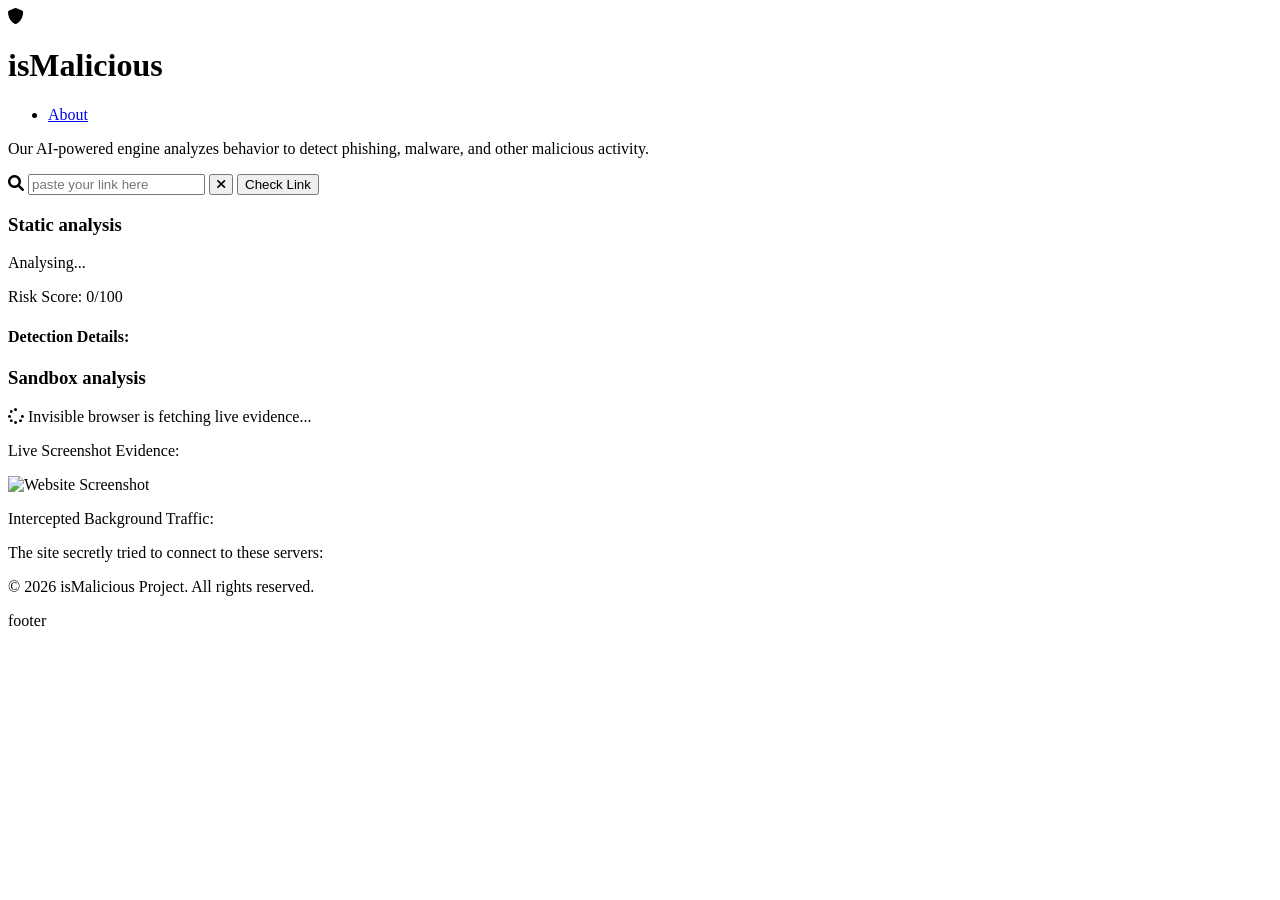
==== public/index.html @ a4854390 "moved index.html to public/index.html" ====
<!DOCTYPE html>
<html lang="en">
<head>
    <meta charset="UTF-8">
    <meta name="viewport" content="width=device-width, initial-scale=1.0">
    <title>isMalicious - AI Link Scanner</title>
    <link rel="stylesheet" href="style.css">
    <link rel="stylesheet" href="https://cdnjs.cloudflare.com/ajax/libs/font-awesome/6.0.0/css/all.min.css">
    <link href="https://fonts.googleapis.com/css2?family=Poppins:wght@300;400;600&display=swap" rel="stylesheet">
</head>
<body>

    <header>
        <div class="logo-container">
            <div class="logo-icon"><i class="fas fa-shield-alt"></i></div>
            <h1 class="brand-name">isMalicious</h1>
        </div>
        <nav>
            <ul>
                <li><a href="#">About</a></li>
            </ul>
        </nav>
    </header>

    <main class="container tight-spacing">
        <section class="hero">
            <p>Our AI-powered engine analyzes behavior to detect phishing, malware, and other malicious activity.</p>
        </section>

        <section class="scanner-container">
            <div class="scanner-box">
                <div id="url-section" class="tab-content active">
                    <div class="input-group">
                        <i class="fas fa-search search-icon"></i>
                        <input type="text" id="url-input" placeholder="paste your link here">
                        <button id="clear-btn" class="clear-btn" onclick="clearInput()" title="Clear input">
                            <i class="fas fa-times"></i>
                        </button>
                        <button class="main-btn" onclick="simulateScan('url')">Check Link</button>
                    </div>
                </div>
            </div>
        </section>

        <section class="results-box hidden" id="results-dashboard">
            <div class="results-grid">
                
                <div class="analysis-card static-card">
                    <h3 class="card-title">Static analysis</h3>
                    <div class="result-display">
                        <div class="loader" id="scan-loader"></div>
                        <div class="status-icon hidden" id="status-icon"></div>
                        <p class="status-text" id="status-text">Analysing...</p>
                        <p class="risk-score hidden" id="risk-score">Risk Score: <span id="score-val">0</span>/100</p>
                    </div>
                    <div class="details-log hidden" id="details-log">
                        <h4>Detection Details:</h4>
                        <ul id="log-list"></ul>
                    </div>
                </div>

                <div class="analysis-card sandbox-card" id="sandbox-results">
                    <h3 class="card-title">Sandbox analysis</h3>
                    
                    <div id="sandbox-loader" class="sandbox-loading">
                        <i class="fas fa-spinner fa-spin"></i> Invisible browser is fetching live evidence...
                    </div>

                    <div id="sandbox-content" class="hidden">
                        <p class="sandbox-subtitle">Live Screenshot Evidence:</p>
                        <img id="sandbox-screenshot" src="" alt="Website Screenshot" class="sandbox-img">
                        
                        <p class="sandbox-subtitle mt-15">Intercepted Background Traffic:</p>
                        <p class="sandbox-desc">The site secretly tried to connect to these servers:</p>
                        <ul id="sandbox-traffic-list" class="traffic-list"></ul>
                    </div>
                </div>

            </div>
        </section>
    </main>

    <footer>
        <p>&copy; 2026 isMalicious Project. All rights reserved.</p>
        <p class="collab-tag">footer</p>
    </footer>

    <script src="script.js"></script>
</body>
</html>
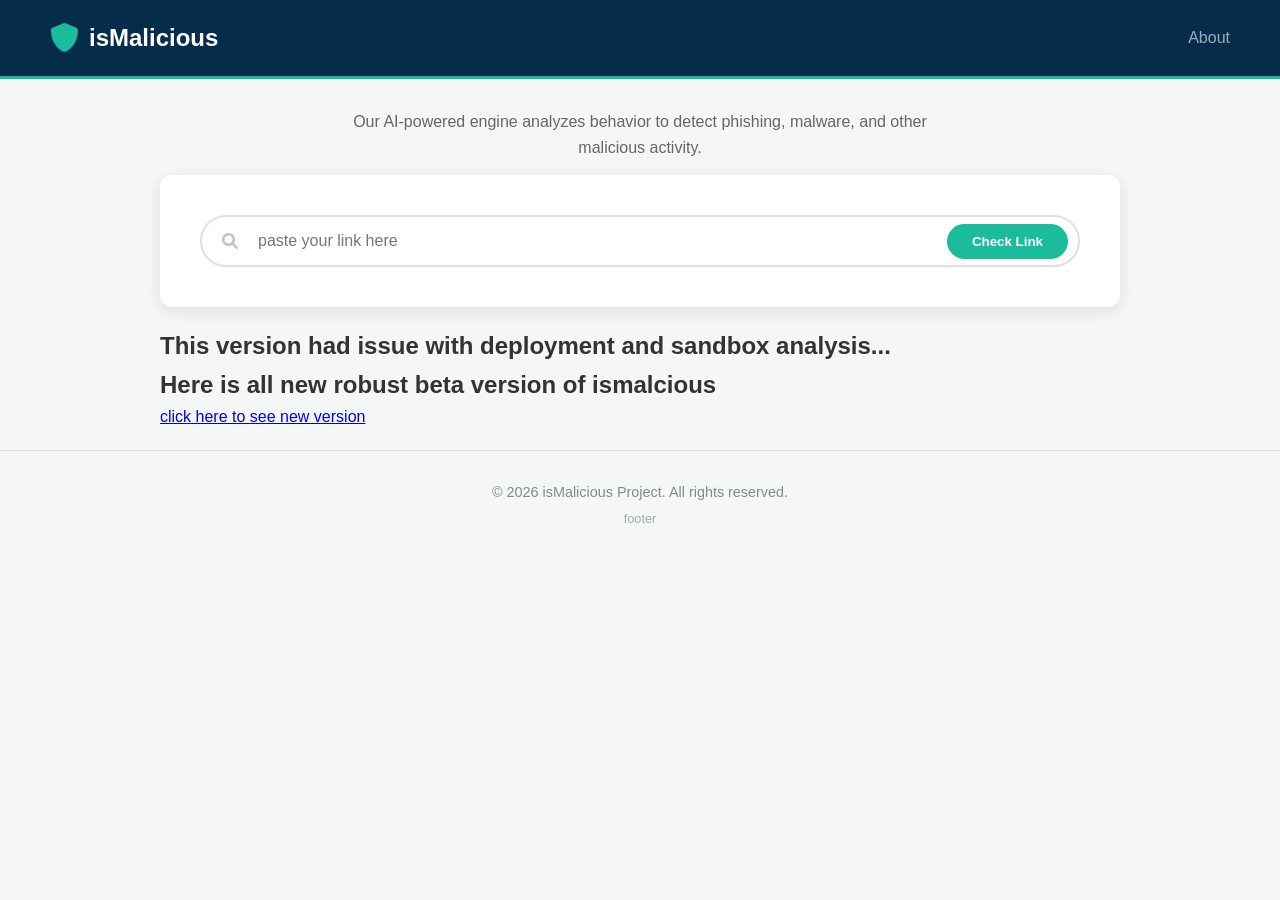
==== commit 6eb87480: "Update index.html added link to version 1.2 on main div" ====
--- a/public/index.html
+++ b/public/index.html
@@ -41,7 +41,13 @@
                 </div>
             </div>
         </section>
-
+        <section>
+            <div>
+                <h2>This  version had issue with deployment and sandbox analysis...</h2>
+                <h2> Here is all new robust beta version of ismalcious </h2>
+                <a href="https://ism-94c3w6l1q-ahsans-projects-34f9a56b.vercel.app/"> click here to see new version </a>
+            </div>
+        </section>
         <section class="results-box hidden" id="results-dashboard">
             <div class="results-grid">
                 
--- a/public/style.css
+++ b/public/style.css
@@ -0,0 +1,415 @@
+/* --- Basic Reset --- */
+* {
+    margin: 0;
+    padding: 0;
+    box-sizing: border-box;
+}
+
+:root {
+    --bg-color: #f4f7f6;
+    --primary-blue: #052c4a;
+    --teal-accent: #1abc9c;
+    --teal-hover: #16a085;
+    --text-dark: #333;
+    --text-light: #fff;
+    --card-bg: #fff;
+    --border-color: #e0e0e0;
+    --shadow: 0 4px 15px rgba(0,0,0,0.1);
+    
+    /* Result Colors */
+    --color-safe: #2ecc71;
+    --color-malicious: #e74c3c;
+    --color-suspicious: #f39c12;
+}
+
+body {
+    font-family: 'Poppins', sans-serif;
+    background-color: var(--bg-color);
+    color: var(--text-dark);
+    line-height: 1.6;
+}
+
+.container {
+    max-width: 1000px;
+    margin: 0 auto;
+    padding: 20px;
+}
+
+/* --- Header & Nav --- */
+header {
+    background-color: var(--primary-blue);
+    color: var(--text-light);
+    padding: 15px 50px;
+    display: flex;
+    justify-content: space-between;
+    align-items: center;
+    border-bottom: 3px solid var(--teal-accent);
+}
+
+.logo-container {
+    display: flex;
+    align-items: center;
+    gap: 10px;
+}
+
+.logo-icon {
+    font-size: 1.8rem;
+    color: var(--teal-accent);
+}
+
+.brand-name {
+    font-size: 1.5rem;
+    font-weight: 600;
+}
+
+nav ul {
+    list-style: none;
+    display: flex;
+    gap: 20px;
+}
+
+nav a {
+    text-decoration: none;
+    color: #a0acb9;
+    font-weight: 400;
+    transition: color 0.3s;
+}
+
+nav a:hover, nav a.active {
+    color: var(--text-light);
+}
+
+/* --- Hero Section --- */
+.hero {
+    text-align: center;
+    margin: 50px 0;
+}
+
+.hero h2 {
+    font-size: 2.2rem;
+    color: var(--primary-blue);
+    margin-bottom: 10px;
+}
+
+.hero p {
+    color: #666;
+    max-width: 600px;
+    margin: 0 auto;
+}
+
+/* --- Scanner Interface --- */
+.scanner-container {
+    background-color: var(--card-bg);
+    border-radius: 12px;
+    box-shadow: var(--shadow);
+    overflow: hidden; 
+    margin-bottom: 40px;
+}
+
+.tab-buttons {
+    display: flex;
+    background-color: #ecf0f1;
+    border-bottom: 1px solid var(--border-color);
+}
+
+.tab-btn {
+    flex: 1;
+    padding: 15px;
+    background: none;
+    border: none;
+    font-family: inherit;
+    font-size: 1rem;
+    cursor: pointer;
+    color: #7f8c8d;
+    transition: all 0.3s;
+    display: flex;
+    align-items: center;
+    justify-content: center;
+    gap: 8px;
+}
+
+.tab-btn:hover {
+    background-color: #e6eae0;
+}
+
+.tab-btn.active {
+    background-color: var(--card-bg);
+    color: var(--teal-accent);
+    font-weight: 600;
+    border-bottom: 3px solid var(--teal-accent);
+}
+
+.scanner-box {
+    padding: 40px;
+}
+
+.tab-content {
+    display: none;
+}
+
+.tab-content.active {
+    display: block;
+}
+
+/* --- URL Input Styling --- */
+.input-group {
+    position: relative;
+    display: flex;
+    gap: 10px;
+    align-items: center;
+    border: 2px solid var(--border-color);
+    border-radius: 30px;
+    padding: 5px 10px;
+    background-color: #fff;
+    transition: border-color 0.3s;
+}
+
+.input-group:focus-within {
+    border-color: var(--teal-accent);
+}
+
+.search-icon {
+    color: #bdc3c7;
+    margin-left: 10px;
+}
+
+#url-input {
+    flex: 1;
+    border: none;
+    padding: 10px;
+    font-size: 1rem;
+    font-family: inherit;
+    padding-right: 40px; /* Make room for the X button */
+}
+
+#url-input:focus {
+    outline: none;
+}
+
+/* The X Clear Button */
+.clear-btn {
+    position: absolute;
+    right: 140px; /* Position it right before the Check Link button */
+    background: transparent;
+    border: none;
+    font-size: 1.2rem;
+    color: #000;
+    cursor: pointer;
+    display: none; /* Hidden by default */
+    padding: 10px;
+    font-weight: bold;
+}
+
+.clear-btn:hover {
+    color: #e74c3c;
+}
+
+.main-btn {
+    background-color: var(--teal-accent);
+    color: var(--text-light);
+    border: none;
+    padding: 10px 25px;
+    border-radius: 25px;
+    font-family: inherit;
+    font-weight: 600;
+    cursor: pointer;
+    transition: background-color 0.3s;
+}
+
+.main-btn:hover {
+    background-color: var(--teal-hover);
+}
+
+/* --- Results Dashboard --- */
+.results-box {
+    background-color: var(--card-bg);
+    border-radius: 12px;
+    box-shadow: var(--shadow);
+    padding: 30px;
+    margin-bottom: 40px;
+    transition: all 0.5s ease;
+}
+
+.results-box.hidden {
+    display: none;
+    opacity: 0;
+}
+
+.results-box h3 {
+    text-align: center;
+    color: var(--primary-blue);
+    margin-bottom: 20px;
+}
+
+.result-display {
+    text-align: center;
+    margin-bottom: 20px;
+}
+
+.status-text {
+    font-size: 1.4rem;
+    font-weight: 600;
+    margin: 10px 0;
+}
+
+.status-icon {
+    font-size: 3rem;
+}
+
+.risk-score {
+    font-size: 1rem;
+    color: #7f8c8d;
+}
+
+#score-val {
+    font-weight: 600;
+    color: var(--text-dark);
+}
+
+.details-log {
+    border-top: 1px solid var(--border-color);
+    padding-top: 20px;
+}
+
+.details-log h4 {
+    margin-bottom: 10px;
+}
+
+.details-log ul {
+    list-style: none;
+    font-size: 0.9rem;
+    color: #555;
+    background-color: #f9f9f9;
+    padding: 15px;
+    border-radius: 8px;
+}
+
+.details-log li {
+    margin-bottom: 5px;
+    display: flex;
+    align-items: center;
+    gap: 8px;
+}
+
+/* State Classes for JavaScript */
+.hidden { display: none !important; }
+.text-safe { color: var(--color-safe) !important; }
+.text-malicious { color: var(--color-malicious) !important; }
+.text-suspicious { color: var(--color-suspicious) !important; }
+
+/* Loader Animation */
+.loader {
+    border: 5px solid #f3f3f3;
+    border-top: 5px solid var(--teal-accent);
+    border-radius: 50%;
+    width: 40px;
+    height: 40px;
+    animation: spin 1s linear infinite;
+    margin: 0 auto;
+}
+
+@keyframes spin {
+    0% { transform: rotate(0deg); }
+    100% { transform: rotate(360deg); }
+}
+
+/* --- Footer --- */
+footer {
+    text-align: center;
+    padding: 30px;
+    color: #7f8c8d;
+    font-size: 0.9rem;
+    border-top: 1px solid var(--border-color);
+}
+
+.collab-tag {
+    font-size: 0.8rem;
+    opacity: 0.7;
+    margin-top: 5px;
+}
+
+/* --- TWO-COLUMN GRID LAYOUT --- */
+.results-grid {
+    display: grid;
+    grid-template-columns: 1fr 1fr; 
+    gap: 20px;
+    margin-top: 20px;
+}
+
+.analysis-card {
+    border: 3px solid #000; 
+    border-radius: 8px;
+    padding: 20px;
+    background-color: #fff;
+    display: flex;
+    flex-direction: column;
+}
+
+.card-title {
+    text-align: center;
+    font-weight: 400;
+    margin-bottom: 20px;
+    padding-bottom: 10px;
+    border-bottom: 1px solid #eee;
+    color: #333;
+}
+
+/* Sandbox Specific Styling */
+.sandbox-subtitle {
+    font-size: 14px;
+    font-weight: bold;
+    margin-bottom: 5px;
+}
+.sandbox-desc {
+    font-size: 12px;
+    color: #7f8c8d;
+}
+.sandbox-img {
+    max-width: 100%;
+    border-radius: 4px;
+    border: 1px solid #ccc;
+    box-shadow: 0 2px 4px rgba(0,0,0,0.1);
+}
+.mt-15 { margin-top: 15px; }
+.traffic-list {
+    list-style-type: square;
+    margin-left: 20px;
+    font-size: 13px;
+    color: #e74c3c;
+    line-height: 1.6;
+}
+
+/* --- UI SPACING TWEAKS (The "Tight Spacing" you asked for) --- */
+.tight-spacing {
+    padding-top: 10px; 
+}
+
+.tight-spacing .hero {
+    margin-bottom: 10px;
+    margin-top: 20px; /* Reduced from 50px */
+    padding-bottom: 0;
+}
+
+.tight-spacing .scanner-container {
+    margin-top: 0;
+    margin-bottom: 20px; 
+}
+
+.tight-spacing .results-grid {
+    margin-top: 0px; 
+}
+
+.hero p {
+    margin-top: 0;
+    margin-bottom: 15px;
+}
+
+/* RESPONSIVE DESIGN */
+@media (max-width: 768px) {
+    .results-grid {
+        grid-template-columns: 1fr; 
+    }
+    .clear-btn {
+        right: 120px; 
+    }
+}
